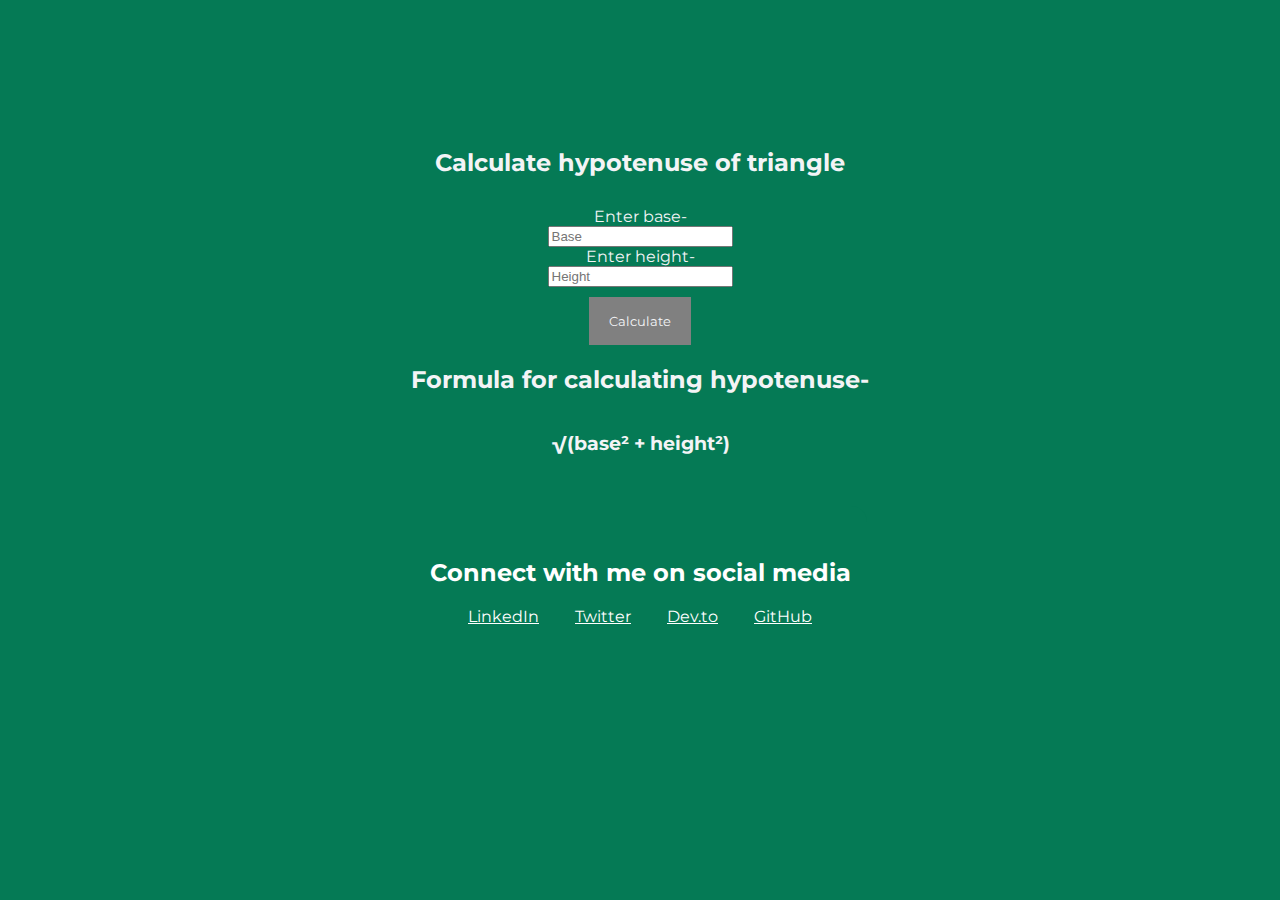
==== Hypotenuse.html @ ff18947b "added footer for pages and hypotenuse calculator" ====
<!DOCTYPE html>
<html lang="en">
  <head>
    <meta charset="UTF-8" />
    <meta http-equiv="X-UA-Compatible" content="IE=edge" />
    <meta name="viewport" content="width=device-width, initial-scale=1.0" />
    <link rel="stylesheet" href="hypotenuseStyles.css" />
    <title>Hypotenuse Calculator</title>
  </head>
  <body>
    <h2>Calculate hypotenuse of triangle</h2>
    <form id="hypotenuse">
      <label for="base">Enter base-</label>
      <input type="text" id="base" placeholder="Base" />
      <label for="height">Enter height-</label>
      <input type="text" id="height" placeholder="Height" />
    </form>
    <button type="submit" id="submit_button">Calculate</button>
    <h2>Formula for calculating hypotenuse-</h2>
    <h3>√(base² + height²)</h3>
    <p id="output"></p>
    <script src="hypotenuseScript.js"></script>
    <footer class="footer">
      <h2>Connect with me on social media</h2>
      <ul class="social-links no-bullet">
        <li class="list-inline">
          <a class="link" href="https://www.linkedin.com/in/anubhav-j/"
            >LinkedIn</a
          >
        </li>
        <li class="list-inline">
          <a class="link" href="https://twitter.com/anubhavjain9015">Twitter</a>
        </li>
        <li class="list-inline">
          <a class="link" href="https://dev.to/anubhav823">Dev.to</a>
        </li>
        <li class="list-inline">
          <a class="link" href="https://github.com/anubhav823">GitHub</a>
        </li>
      </ul>
    </footer>
  </body>
</html>
---- hypotenuseStyles.css ----
@import url("https://fonts.googleapis.com/css2?family=Montserrat:ital,wght@0,400;0,700;1,700&display=swap");

:root {
  --primary-color: #057a55;
  --dark-gray: grey;
  --off-white: #f3f4f6;
}

body {
  background-color: var(--primary-color);
  color: var(--off-white);
  font-family: "Montserrat", sans-serif;
  margin: 0;
  align-items: center;
  display: flex;
  flex-direction: column;
  padding: 10%;
}

#hypotenuse {
  width: auto;
  padding: 10px;
  margin: auto;
  align-items: center;
  display: flex;
  flex-direction: column;
}
button:active {
  background-color: rgb(61, 61, 61);
}
button {
  width: 10%;
  height: 3rem;
  outline: 0;
  border-radius: 0px;
  background: none;
  box-shadow: none;
  border: none;
  font-family: inherit;
  color: inherit;
  background-color: var(--dark-gray);
}
.footer {
  background-color: var(--primary-color);
  padding: 2rem 1rem;
  text-align: center;
  color: white;
  border-top-right-radius: 1rem;
}
.footer .link {
  color: white;
}
.footer ul {
  padding-inline-start: 0%;
}
.no-bullet {
  list-style: none;
}

.list-inline {
  display: inline;
  padding: 0rem 1rem;
}
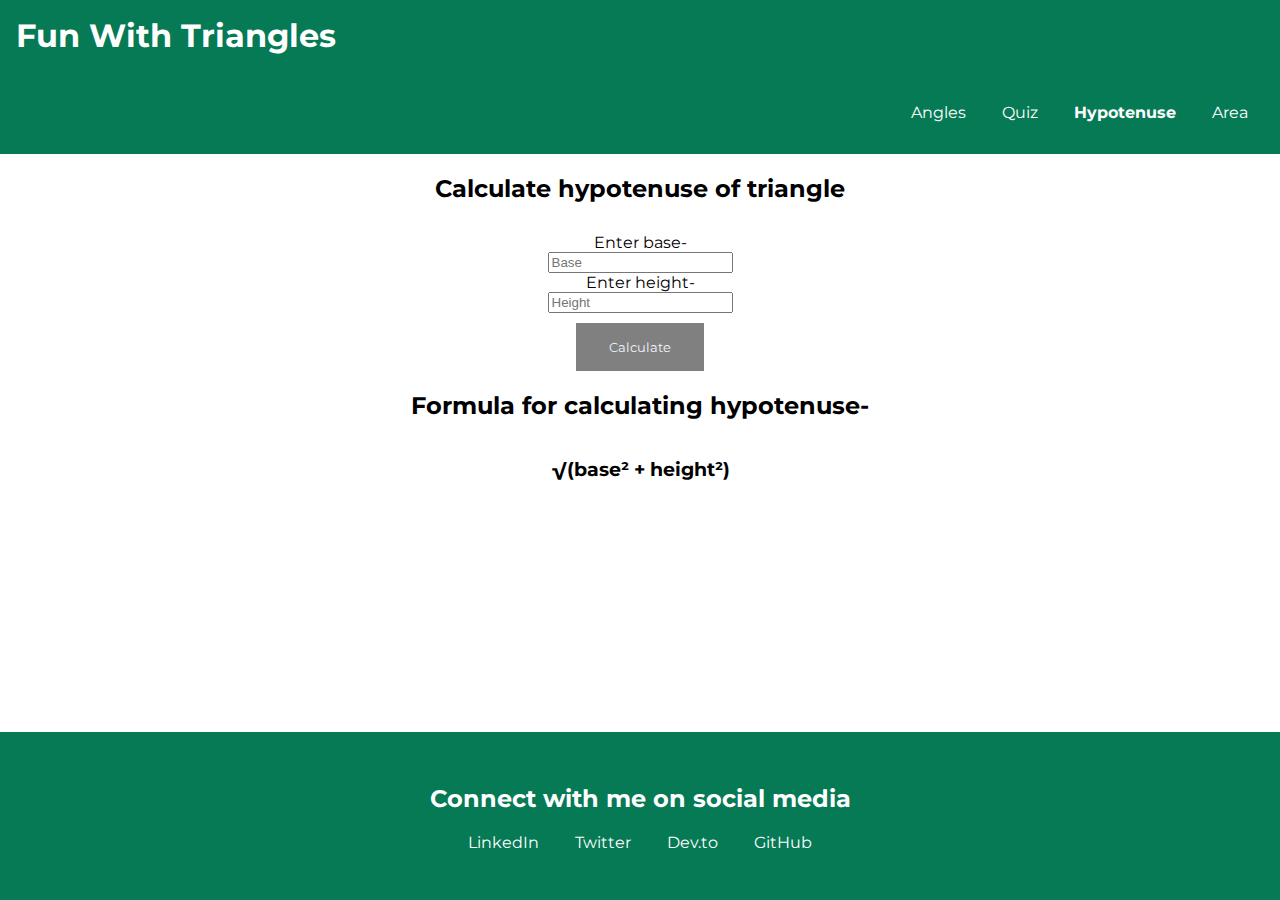
==== commit 8a11414b: "moved files and added nav bar" ====
--- a/Hypotenuse.html
+++ b/Hypotenuse.html
@@ -4,10 +4,27 @@
     <meta charset="UTF-8" />
     <meta http-equiv="X-UA-Compatible" content="IE=edge" />
     <meta name="viewport" content="width=device-width, initial-scale=1.0" />
-    <link rel="stylesheet" href="hypotenuseStyles.css" />
+    <link rel="stylesheet" href="styles/hypotenuseStyles.css" />
     <title>Hypotenuse Calculator</title>
   </head>
   <body>
+    <nav class="navigation container">
+      <div class="nav-brand">Fun With Triangles</div>
+      <ul class="nav-pills no-bullet">
+        <li class="list-inline">
+          <a class="link" href="/triangleAngles.html">Angles</a>
+        </li>
+        <li class="list-inline">
+          <a class="link" href="/quiz.html">Quiz</a>
+        </li>
+        <li class="list-inline">
+          <a class="link link-active" href="/Hypotenuse.html">Hypotenuse</a>
+        </li>
+        <li class="list-inline">
+          <a class="link" href="/TriangleArea.html">Area</a>
+        </li>
+      </ul>
+    </nav>
     <h2>Calculate hypotenuse of triangle</h2>
     <form id="hypotenuse">
       <label for="base">Enter base-</label>
@@ -19,7 +36,6 @@
     <h2>Formula for calculating hypotenuse-</h2>
     <h3>√(base² + height²)</h3>
     <p id="output"></p>
-    <script src="hypotenuseScript.js"></script>
     <footer class="footer">
       <h2>Connect with me on social media</h2>
       <ul class="social-links no-bullet">
@@ -39,5 +55,7 @@
         </li>
       </ul>
     </footer>
+    
+    <script src="scripts/hypotenuseScript.js"></script>
   </body>
 </html>
--- a/styles/hypotenuseStyles.css
+++ b/styles/hypotenuseStyles.css
@@ -0,0 +1,94 @@
+@import url("https://fonts.googleapis.com/css2?family=Montserrat:ital,wght@0,400;0,700;1,700&display=swap");
+
+:root {
+  --primary-color: #057a55;
+  --dark-gray: grey;
+  --off-white: #f3f4f6;
+}
+
+.container {
+  padding: 0rem 1rem;
+  width: 100%;
+}
+.navigation {
+  background-color: var(--primary-color);
+  color: white;
+  border-bottom-left-radius: 1rem;
+}
+
+.link-active {
+  font-weight: bold;
+}
+.navigation .nav-pills {
+  text-align: right;
+  padding: 1rem;
+}
+.navigation .link {
+  color: white;
+}
+
+body {
+  font-family: "Montserrat", sans-serif;
+  margin: 0;
+  align-items: center;
+  display: flex;
+  flex-direction: column;
+}
+
+#hypotenuse {
+  width: auto;
+  padding: 10px;
+  margin: auto;
+  align-items: center;
+  display: flex;
+  flex-direction: column;
+}
+button:active {
+  background-color: rgb(61, 61, 61);
+}
+button {
+  width: 10%;
+  height: 3rem;
+  outline: 0;
+  border-radius: 0px;
+  background: none;
+  box-shadow: none;
+  border: none;
+  font-family: inherit;
+  color: var(--off-white);
+  background-color: var(--dark-gray);
+}
+.footer {
+  background-color: var(--primary-color);
+  padding: 2rem 1rem;
+  text-align: center;
+  color: white;
+  border-top-right-radius: 1rem;
+  position: absolute;
+  bottom: 0;
+  width: 100%;
+}
+.footer .link {
+  color: white;
+}
+
+.link{
+  text-decoration: none;
+}
+
+.footer ul {
+  padding-inline-start: 0%;
+}
+.no-bullet {
+  list-style: none;
+}
+
+.list-inline {
+  display: inline;
+  padding: 0rem 1rem;
+}
+.nav-brand {
+  font-weight: bold;
+  font-size: 2rem;
+  padding: 1rem;
+}
